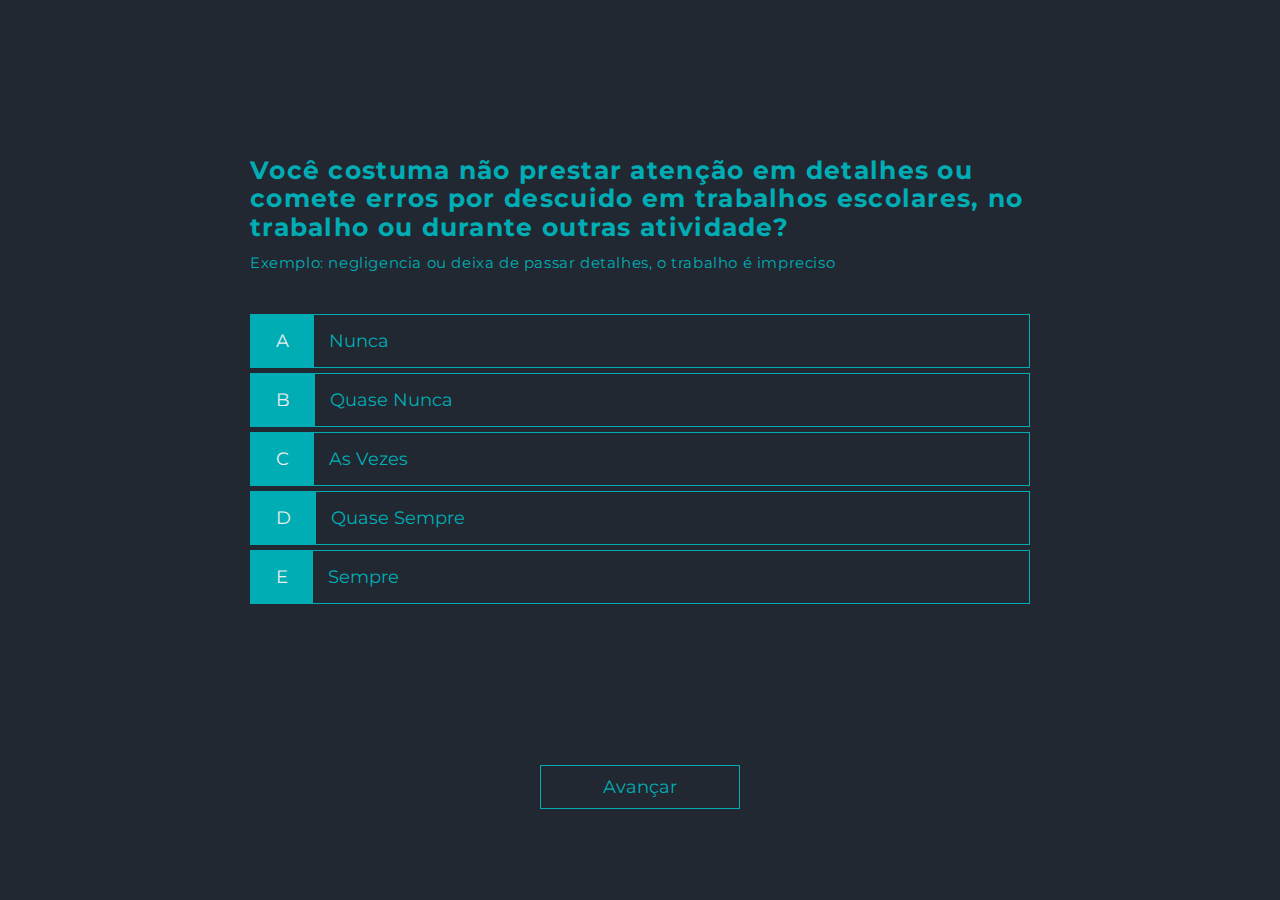
==== game.html @ 831a18bf "Push das repostas selecionadas" ====
<!DOCTYPE html>
<html lang="en">
  <head>
    <meta charset="UTF-8" />
    <meta http-equiv="X-UA-Compatible" content="IE=edge" />
    <meta name="viewport" content="width=device-width, initial-scale=1.0" />
    <title>Quiz Game - TDAH</title>
    <link rel="stylesheet" href="./styles/style.css" />
    <link rel="stylesheet" href="./styles/game.css" />
  </head>
  <body>
    <div class="container">
      <div id="game" class="justify-center flex-column">
        <h2 id="question">What is the answer to this questions?</h2>
        <h3 id="example">Example</h3>
        <div class="choice-container">
          <p class="choice-prefix">A</p>
          <p class="choice-text">Nunca</p>
        </div>
        <div class="choice-container">
          <p class="choice-prefix">B</p>
          <p class="choice-text">Quase Nunca</p>
        </div>
        <div class="choice-container">
          <p class="choice-prefix">C</p>
          <p class="choice-text">As Vezes</p>
        </div>
        <div class="choice-container">
          <p class="choice-prefix">D</p>
          <p class="choice-text">Quase Sempre</p>
        </div>
        <div class="choice-container">
          <p class="choice-prefix">E</p>
          <p class="choice-text">Sempre</p>
        </div>
        <div>
          <p id="alert" class="justify-center"></p>
        </div>
      </div>
    </div>

    <div id="btnNext" class="flex-center flex-column">
      <a id="btn-next" class="btn" href="#">Avançar</a>
    </div>

    <div id="resultado" class="container flex-column justify-center hide">
      <h1>Resultado</h1>
      <p id="p-resultado"></p>
    </div>

    <script src="./js/Quiz.js"></script>
    <script src="./js/index.js"></script>
  </body>
</html>
---- styles/style.css ----
@import url('https://fonts.googleapis.com/css2?family=Montserrat:wght@300;400;700&display=swap');

:root {
    background-color: #222831;
    font-size: 62.5%;
}

*{
    box-sizing: border-box;
    font-family: 'Montserrat', sans-serif;
    margin: 0;
    padding: 0;
    color: #00ADB5;
}

h1,
h2,
h3,
h4 {
    margin-bottom: 1rem;
}

h1 {
    font-size: 5.4rem;
    color: #00ADB5;
    margin-bottom: 5rem;
}

h1 > span {
    font-size: 2.4rem;
    font-weight: 700;
}

h2 {
    font-size: 2.5rem;
    margin-bottom: 1rem;
    font-weight: 700;
    line-height: 1.15;
    letter-spacing: 1.3px;
}

h3 {
    font-size: 1.5rem;
    font-weight: 400;
    margin-bottom: 4rem;
    line-height: 1.5;
    letter-spacing: 0.6px;
}

/* UTILITIES */

.container {
    width: 100vw;
    height: 85vh;
    display: flex;
    justify-content: center;
    align-items: center;
    max-width: 80rem;
    margin: 0 auto;
    padding: 0 10px;
}

.container > * {
    width: 100%;
}

.flex-column {
    display: flex;
    flex-direction: column;
}

.flex-center {
    justify-content: center;
    align-items: center;
}

.justify-center {
    justify-content: center;
}

.text-center {
    text-align: center;
}

.hidden {
    display: none;
}

/* BUTTONS */

.btn {
    font-size: 1.8rem;
    padding: 1rem 0;
    width: 20rem;
    text-align: center;
    border: 0.1rem solid #00ADB5;
    margin-bottom: 1rem;
    text-decoration: none;
    color: #00ADB5;
    background-color: #222831;
}

.btn:hover {
    cursor: pointer;
    box-shadow: 0 0.4rem 1.4rem 0 rgba(86, 185, 235, 0.5);
    transform: translateY(-0.1rem);
    transition: transform 150ms;
}

.btn[disabled]:hover {
    cursor: not-allowed;
    box-shadow: none;
    transform: none;
}
---- styles/game.css ----
.choice-container {
    display: flex;
    margin-bottom: 0.5rem;
    width: 100%;
    font-size: 1.8rem;
    border: 0.1rem solid #00ADB5;
    background-color: #222831;
}

.choice-container:hover {
    cursor: pointer;
    box-shadow: 0 0.4rem 1.4rem 0 rgba(86, 185, 235, 0.5);
    transform: translateY(-0.1rem);
    transition: transform 150ms;
}

.choice-prefix {
    padding: 1.5rem 2.5rem;
    background-color: #00ADB5;
    color: #EEEEEE;
}

.choice-text {
    padding: 1.5rem;
}

.choice-clicked {
    background-color: #00ADB5;
}

.choice-clicked > p {
    color: #393E46;
}

#alert {
    font-size: 1.5rem;
    align-items: center;
}

.hide {
    display: none;
}

.show {
    display: flex;
}
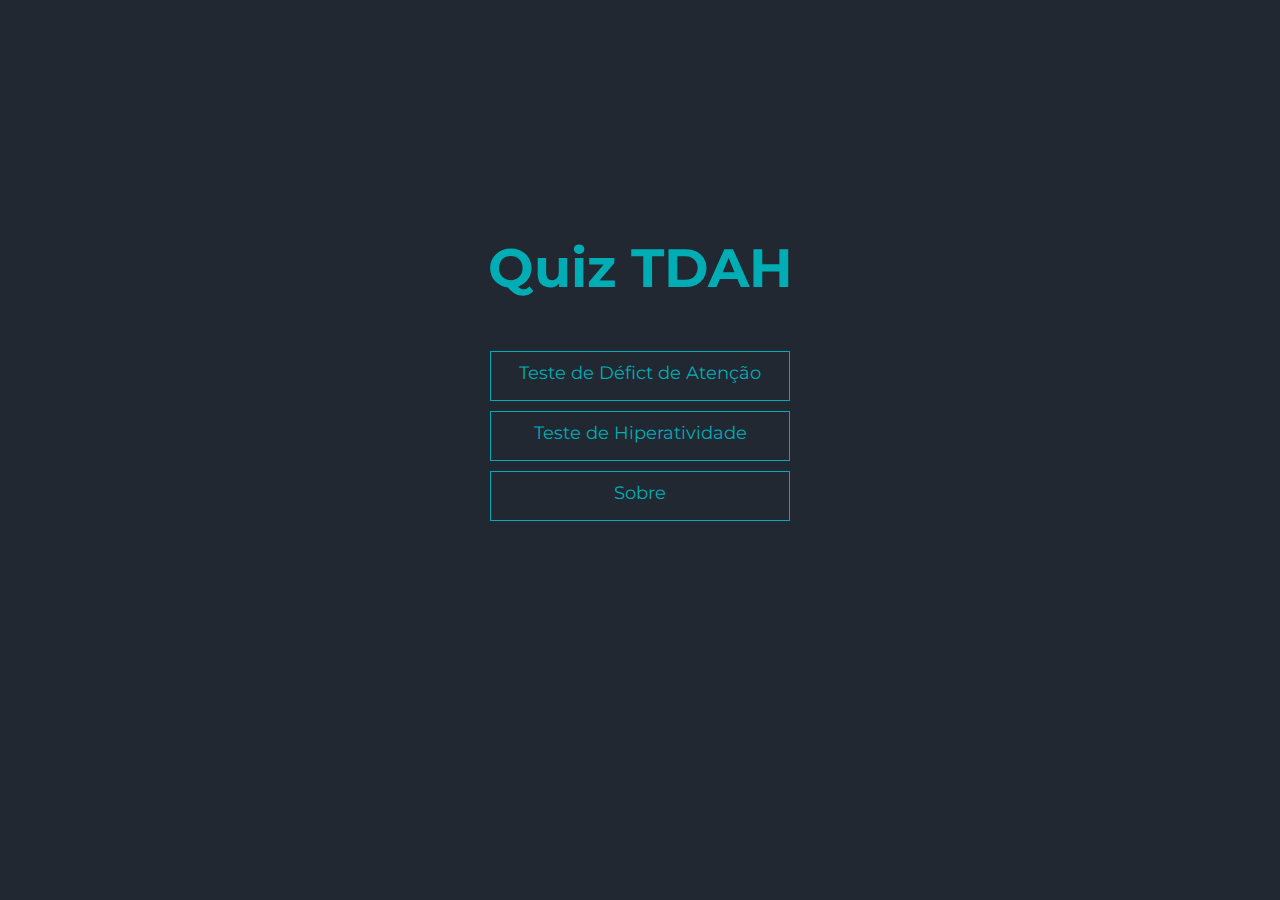
==== commit b57739a3: "Refatoração de código" ====
--- a/game.html
+++ b/game.html
@@ -9,8 +9,17 @@
     <link rel="stylesheet" href="./styles/game.css" />
   </head>
   <body>
-    <div class="container">
-      <div id="game" class="justify-center flex-column">
+    <div id="home" class="container">
+      <div class="flex-center flex-column">
+        <h1>Quiz TDAH</h1>
+        <a id="btnDesatencao" class="btn">Teste de Défict de Atenção</a>
+        <a id="btnHiperatividade" class="btn">Teste de Hiperatividade</a>
+        <a id="btnSobre" class="btn">Sobre</a>
+      </div>
+    </div>
+
+    <div id="game" class="hidden container">
+      <div class="justify-center flex-column">
         <h2 id="question">What is the answer to this questions?</h2>
         <h3 id="example">Example</h3>
         <div class="choice-container">
@@ -34,19 +43,64 @@
           <p class="choice-text">Sempre</p>
         </div>
         <div>
-          <p id="alert" class="justify-center"></p>
+          <p id="alert" class="flex-center text-center justify-center"></p>
         </div>
       </div>
     </div>
 
-    <div id="btnNext" class="flex-center flex-column">
+    <div id="btnNext" class="hidden flex-center flex-column">
       <a id="btn-next" class="btn" href="#">Avançar</a>
     </div>
 
-    <div id="resultado" class="container flex-column justify-center hide">
-      <h1>Resultado</h1>
-      <p id="p-resultado"></p>
+    <div id="resultado" class="hidden container">
+      <div class="text-center justify-center flex-column">
+        <h1>Resultado</h1>
+        <h2 class="text-justify" id="p-resultado"></h2>
+        <h3 class="text-center">
+          Procure um profissional médico especializado (psiquiatra,
+          neurologista, neuropediatra).
+        </h3>
+      </div>
     </div>
+
+    <div class="hidden container flex-column flex-center" id="information">
+      <h2 class="text-justify">
+        Esse teste se baseia no Manual Diagnóstico e Estatístico de Transtornos
+        Mentais. DSM-5. Alinhado com a American Psychiatric Association (APA)
+      </h2>
+      <h3 class = "text-center">
+        A análise dos resultados é válida para pessoas com mais de 17 anos.
+      </h3>
+      <ul class = "text-info">
+        <li>
+          A característica essencial do transtorno de déficit de
+          atenção/hiperatividade é um padrão persistente de desatenção e/ou
+          hiperatividade-impulsividade que interfere no funcionamento ou no
+          desenvolvimento.
+        </li>
+        <li>
+          A desatenção manifesta-se comportamentalmente no TDAH como divagação
+          em tarefas, falta de persistência, dificuldade de manter o foco e
+          desorganização - e não constitui consequência de desafio ou falta de
+          compreensão
+        </li>
+        <li>
+          A hiperatividade refere-se a atividade motora excessiva (como uma
+          criança que corre por tudo) quando não apropriado ou remexer, batucar
+          ou conversar em excesso. Nos adultos, a hiperatividade pode se
+          manifestar como inquietude extrema ou esgotamento dos outros com sua
+          atividade
+        </li>
+        <li>
+          Manifestações do transtorno devem estar presentes em mais de um
+          ambiente (p. ex., em casa e na escola, no trabalho).
+        </li>
+      </ul>
+
+      <div id="btnVoltar" class="flex-center flex-column hidden">
+        <a id="btn-voltar" class="btn" href="./game.html">Voltar </a>
+      </div>
+    </div>    
 
     <script src="./js/Quiz.js"></script>
     <script src="./js/index.js"></script>
--- a/styles/style.css
+++ b/styles/style.css
@@ -82,6 +82,17 @@
     text-align: center;
 }
 
+.text-justify {
+    text-align: justify;
+}
+
+.text-info {
+    text-align: justify;
+    font-size: medium;
+    margin-bottom: 3rem;
+    line-height: 1.6;
+}
+
 .hidden {
     display: none;
 }
@@ -91,7 +102,8 @@
 .btn {
     font-size: 1.8rem;
     padding: 1rem 0;
-    width: 20rem;
+    width: 30rem;
+    height: 5rem;
     text-align: center;
     border: 0.1rem solid #00ADB5;
     margin-bottom: 1rem;
--- a/styles/game.css
+++ b/styles/game.css
@@ -34,11 +34,8 @@
 
 #alert {
     font-size: 1.5rem;
-    align-items: center;
-}
-
-.hide {
-    display: none;
+    font-weight: 700;
+    padding-top: 30px;
 }
 
 .show {
